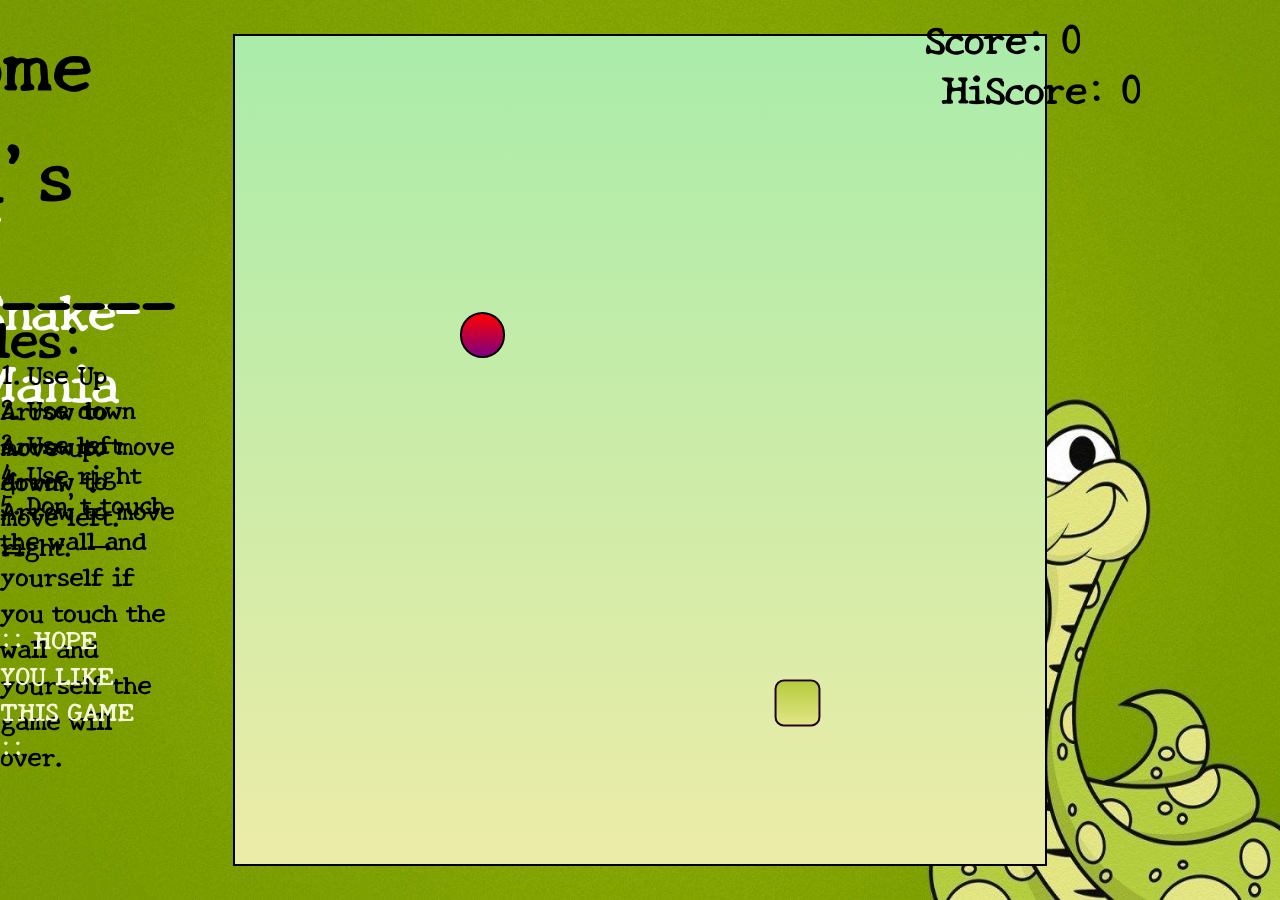
==== index.htm @ cdfb4c3c "Its a snake game website" ====
<!DOCTYPE html>
<html lang="en">
<head>
    <meta charset="UTF-8">
    <meta http-equiv="X-UA-Compatible" content="IE=edge">
    <meta name="viewport" content="width=device-width, initial-scale=1.0">
    <title>SnakeMania - Ek Gaming Katha</title>
    <link rel="stylesheet" href="css/style.css">
</head>
<body>
    <div class="body">
        <div id="top_left">Welcome</div>
        <div id="top_left1">To</div>
        <div id="top_left2">Shiva's </div>
        <div id="top_left3">[ Snake-Mania ]</div>
        <div id="ruler"> ____________</div>
        <div id="rules"> Rules: -</div>
        <div class="rules_are1">
            1.Use Up Arrow to move up. &uarr;
        </div>
        <div class="rules_are2">
            2.Use down Arrow to move down. &darr;
        </div>
        <div class="rules_are3">
            3.Use left Arrow to move left. &larr;
        </div>
        <div class="rules_are4">
            4.Use right Arrow to move right. &rarr;
        </div>
        <div class="rules_are5">
            5.Don't touch the wall and yourself if you touch the wall and yourself the game will over.
        </div>
        <div class="rules_are6">
           :: HOPE YOU LIKE THIS GAME ::
        </div>
            
        <div id="scoreBox">Score: 0</div>
        <div id="hiscoreBox">HiScore: 0</div>
        <div id="board"></div>
    </div>
</body>
<script src="js/index.js"></script>
</html>
---- css/style.css ----
@import url('https://fonts.googleapis.com/css2?family=New+Tegomin&display=swap');
*{
    padding: 0;
    margin: 0;
}
.header{
    background-color: rgb(119, 253, 180);
    text-align: center;
    height: 20px;
    font-size: 20px;
}
.body{
    background: url("../img/bg.jpg"); 
    min-height: 100vh;
    background-size: 100vw 100vh;
    background-repeat: no-repeat;
    display: flex;
    justify-content: center;
    align-items: center;
}

#top_left{
    position: absolute;
    top: 10px;
    right: 1190px;
    font-size: 70px;
    font-weight: bold;
    font-family: 'New Tegomin', serif;
}
#top_left1{
    position: absolute;
    top: 65px;
    right: 1290px;
    font-size: 70px;
    font-weight: bold;
    font-family: 'New Tegomin', serif;
}
#top_left2{
    position: absolute;
    top: 120px;
    right: 1210px;
    font-size: 70px;
    font-weight: bold;
    font-family: 'New Tegomin', serif;
}

#top_left3{
    position: absolute;
    top: 200px;
    right: 1140px;
    font-size: 50px;
    font-weight: bold;
    color: rgb(253, 253, 253);
    font-family: 'New Tegomin', serif;
}

#ruler{
    position: absolute;
    top: 220px;
    right: 1105px;
    font-size: 70px;
    font-weight: bold;
    font-family: 'New Tegomin', serif;
}
#rules{
    position: absolute;
    top: 300px;
    right: 1195px;
    font-size: 50px;
    font-weight: bold;
    font-family: 'New Tegomin', serif;
}
.rules_are1{
    position: absolute;
    top: 355px;
    right: 1163px;
    font-size: 25px;
    font-weight: bold;
    font-family: 'New Tegomin', serif;
}
.rules_are2{
    position: absolute;
    top: 390px;
    right: 1103px;
    font-size: 25px;
    font-weight: bold;
    font-family: 'New Tegomin', serif;
}
.rules_are3{
    position: absolute;
    top: 425px;
    right: 1129px;
    font-size: 25px;
    font-weight: bold;
    font-family: 'New Tegomin', serif;
}
.rules_are4{
    position: absolute;
    top: 455px;
    right: 1093px;
    font-size: 25px;
    font-weight: bold;
    font-family: 'New Tegomin', serif;
}
.rules_are5{
    position: absolute;
    top: 485px;
    right: 1100px;
    font-size: 25px;
    font-weight: bold;
    font-family: 'New Tegomin', serif;
}
.rules_are6{
    position: absolute;
    top: 620px;
    right: 1140px;
    font-size: 25px;
    font-weight: bold;
    color: beige;
    font-family: 'New Tegomin', serif;
}

#scoreBox{
    position: absolute;
    top: 9px;
    right: 200px;
    font-size: 39px;
    font-weight: bold;
    font-family: 'New Tegomin', serif;
}

#hiscoreBox{
    position: absolute;
    top: 59px;
    right: 140px;
    font-size: 39px;
    font-weight: bold;
    font-family: 'New Tegomin', serif;
}

#board{
    background: linear-gradient(rgb(170, 236, 170), rgb(236, 236, 167));
    width: 90vmin;
    height: 92vmin;
    border: 2px solid black;
    display: grid;
    grid-template-rows: repeat(18, 1fr);
    grid-template-columns: repeat(18, 1fr);
}

.head{
    background: linear-gradient(rgb(180 205 62), rgb(226 228 133));
    border: 2px solid rgb(34, 4, 34); 
    transform: scale(1.02);
    border-radius: 9px;
}

.snake{
    background-color: purple;
    border: .25vmin solid white;
    border-radius: 30px;
}

.food{
    background: linear-gradient(red, purple);
    border: .25vmin solid black;
    border-radius: 30px;
}
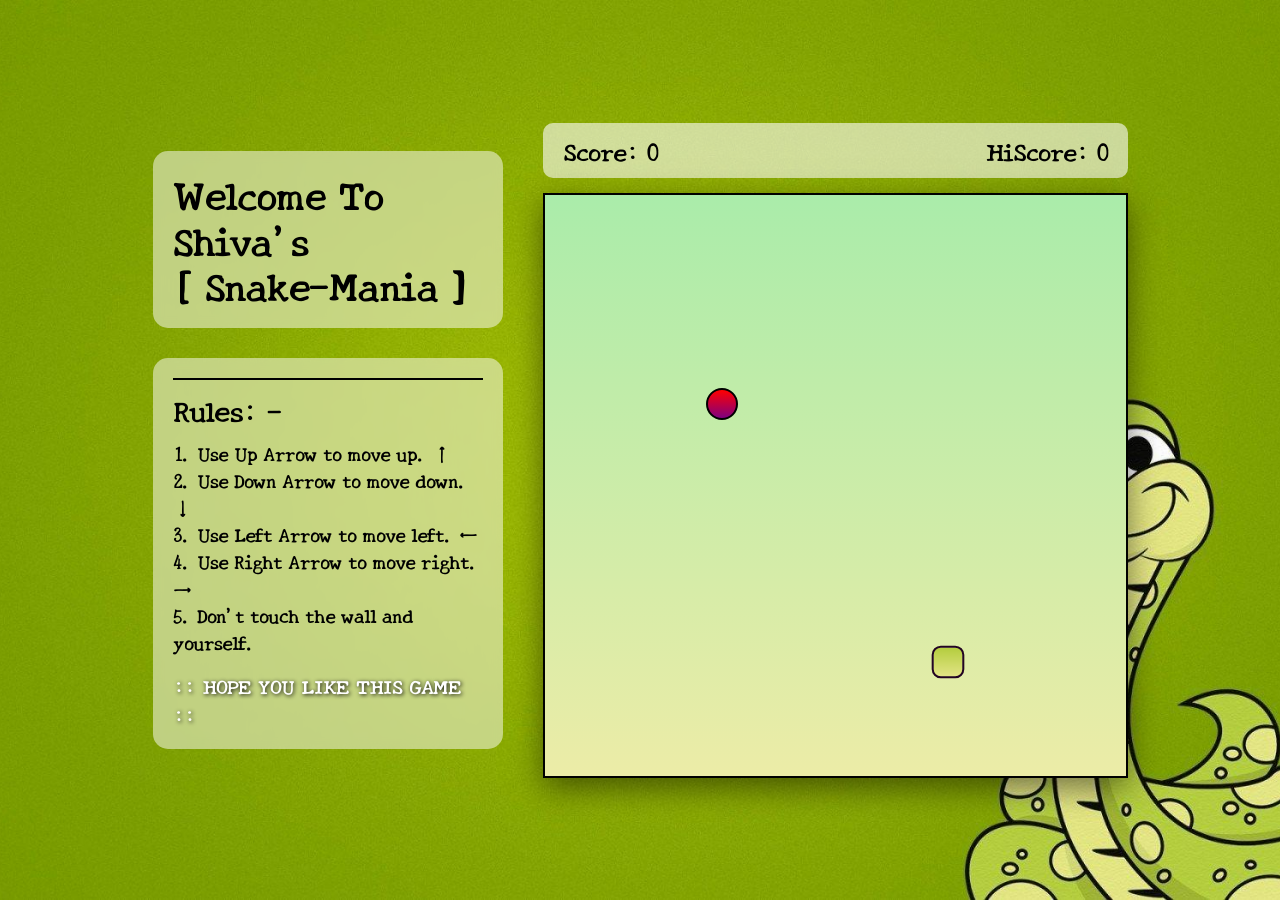
==== commit efd5ec5a: "refactor: implement responsive design, add mobile d-pad, and introduce a native modal for game manag" ====
--- a/index.htm
+++ b/index.htm
@@ -5,38 +5,53 @@
     <meta http-equiv="X-UA-Compatible" content="IE=edge">
     <meta name="viewport" content="width=device-width, initial-scale=1.0">
     <title>SnakeMania - Ek Gaming Katha</title>
+    <link rel="icon" href="data:image/svg+xml,<svg xmlns=%22http://www.w3.org/2000/svg%22 viewBox=%220 0 100 100%22><text y=%22.9em%22 font-size=%2290%22>🐍</text></svg>">
     <link rel="stylesheet" href="css/style.css">
 </head>
 <body>
+    <dialog id="gameOverDialog" class="game-over-dialog">
+        <h2 style="color: red; font-size: 32px;">Game Over!</h2>
+        <p id="finalScoreText" style="font-size: 24px; font-weight: bold; margin: 15px 0;">Score: 0</p>
+        <button id="restartBtn" class="restart-btn">Play Again</button>
+    </dialog>
+
     <div class="body">
-        <div id="top_left">Welcome</div>
-        <div id="top_left1">To</div>
-        <div id="top_left2">Shiva's </div>
-        <div id="top_left3">[ Snake-Mania ]</div>
-        <div id="ruler"> ____________</div>
-        <div id="rules"> Rules: -</div>
-        <div class="rules_are1">
-            1.Use Up Arrow to move up. &uarr;
+        <div class="left-column">
+            <div class="title-section panel">
+                <h1>Welcome To Shiva's <br> [ Snake-Mania ]</h1>
+            </div>
+            
+            <div class="rules-section panel">
+                <hr id="ruler">
+                <h2>Rules: -</h2>
+                <ul>
+                    <li>1. Use Up Arrow to move up. &uarr;</li>
+                    <li>2. Use Down Arrow to move down. &darr;</li>
+                    <li>3. Use Left Arrow to move left. &larr;</li>
+                    <li>4. Use Right Arrow to move right. &rarr;</li>
+                    <li>5. Don't touch the wall and yourself.</li>
+                </ul>
+                <p class="hope-text">:: HOPE YOU LIKE THIS GAME ::</p>
+            </div>
         </div>
-        <div class="rules_are2">
-            2.Use down Arrow to move down. &darr;
-        </div>
-        <div class="rules_are3">
-            3.Use left Arrow to move left. &larr;
-        </div>
-        <div class="rules_are4">
-            4.Use right Arrow to move right. &rarr;
-        </div>
-        <div class="rules_are5">
-            5.Don't touch the wall and yourself if you touch the wall and yourself the game will over.
-        </div>
-        <div class="rules_are6">
-           :: HOPE YOU LIKE THIS GAME ::
-        </div>
-            
-        <div id="scoreBox">Score: 0</div>
-        <div id="hiscoreBox">HiScore: 0</div>
-        <div id="board"></div>
+        
+        <div class="game-section">
+            <div class="score-board">
+                <div id="scoreBox">Score: 0</div>
+                <div id="hiscoreBox">HiScore: 0</div>
+            </div>
+            <div id="board"></div>
+            <div class="mobile-controls">
+                <div class="d-pad-container">
+                    <div class="d-pad-ring">
+                        <button id="btn-up" class="pad-btn up"><span class="icon">&#9650;</span></button>
+                        <button id="btn-right" class="pad-btn right"><span class="icon">&#9654;</span></button>
+                        <button id="btn-left" class="pad-btn left"><span class="icon">&#9664;</span></button>
+                        <button id="btn-down" class="pad-btn down"><span class="icon">&#9660;</span></button>
+                    </div>
+                    <div class="pad-center">🐍</div>
+                </div>
+            </div>
     </div>
 </body>
 <script src="js/index.js"></script>
--- a/css/style.css
+++ b/css/style.css
@@ -1,168 +1,305 @@
 @import url('https://fonts.googleapis.com/css2?family=New+Tegomin&display=swap');
-*{
+
+* {
     padding: 0;
     margin: 0;
-}
-.header{
-    background-color: rgb(119, 253, 180);
+    box-sizing: border-box;
+}
+
+body, html {
+    width: 100%;
+    min-height: 100%;
+    overflow-x: hidden;
+}
+
+/* Native Dialog Styling */
+.game-over-dialog {
+    margin: auto;
+    padding: 40px;
+    border: 4px solid #333;
+    border-radius: 20px;
+    background: linear-gradient(145deg, #fff, #eee);
     text-align: center;
-    height: 20px;
-    font-size: 20px;
-}
-.body{
-    background: url("../img/bg.jpg"); 
+    box-shadow: 0 10px 40px rgba(0,0,0,0.6);
+    font-family: 'New Tegomin', serif;
+    max-width: 400px;
+    width: 90%;
+}
+.game-over-dialog::backdrop {
+    background: rgba(0,0,0,0.6);
+    backdrop-filter: blur(5px);
+}
+.restart-btn {
+    padding: 12px 25px;
+    font-size: 22px;
+    font-weight: bold;
+    color: white;
+    background: #444;
+    border: 2px solid #222;
+    border-radius: 10px;
+    cursor: pointer;
+    font-family: 'New Tegomin', serif;
+    margin-top: 20px;
+    box-shadow: 0 4px 6px rgba(0,0,0,0.3);
+    transition: background 0.2s, transform 0.1s;
+}
+.restart-btn:hover {
+    background: #555;
+}
+.restart-btn:active {
+    transform: scale(0.95);
+    background: #333;
+}
+
+.body {
+    background: url("../img/bg.jpg");
     min-height: 100vh;
-    background-size: 100vw 100vh;
-    background-repeat: no-repeat;
-    display: flex;
+    background-size: cover;
+    background-position: center;
+    background-attachment: fixed;
+    font-family: 'New Tegomin', serif;
+    padding: 20px;
+    color: #000;
+    
+    display: flex;
+    flex-wrap: wrap;
     justify-content: center;
     align-items: center;
-}
-
-#top_left{
-    position: absolute;
-    top: 10px;
-    right: 1190px;
-    font-size: 70px;
+    gap: 40px;
+}
+
+.left-column {
+    display: flex;
+    flex-direction: column;
+    gap: 30px;
+    width: 350px;
+}
+
+.panel {
+    background: rgba(255, 255, 255, 0.5);
+    padding: 20px;
+    border-radius: 15px;
+    backdrop-filter: blur(5px);
+    width: 100%;
+}
+
+.title-section {
+    display: flex;
+    flex-direction: column;
+    gap: 10px;
+}
+.title-section h1 { font-size: 38px; font-weight: bold; line-height: 1.2; }
+.title-section h2 { font-size: 30px; font-weight: bold; }
+.title-section h3 { font-size: 24px; font-weight: bold; color: #333; }
+
+#ruler {
+    border: 0;
+    height: 2px;
+    background: #000;
+    margin-bottom: 10px;
+}
+.rules-section h2 { font-size: 28px; }
+.rules-section ul {
+    list-style-type: none;
+    font-size: 18px;
+    line-height: 1.5;
     font-weight: bold;
-    font-family: 'New Tegomin', serif;
-}
-#top_left1{
-    position: absolute;
-    top: 65px;
-    right: 1290px;
-    font-size: 70px;
+    margin-top: 10px;
+}
+.rules-section .hope-text {
+    margin-top: 15px;
+    font-size: 20px;
     font-weight: bold;
-    font-family: 'New Tegomin', serif;
-}
-#top_left2{
-    position: absolute;
-    top: 120px;
-    right: 1210px;
-    font-size: 70px;
+    color: #fff;
+    text-shadow: 1px 1px 4px #000;
+}
+
+.game-section {
+    display: flex;
+    flex-direction: column;
+    align-items: center;
+    gap: 15px;
+}
+
+.score-board {
+    display: flex;
+    justify-content: space-between;
+    width: 100%;
+    max-width: 600px;
+    font-size: 24px;
     font-weight: bold;
-    font-family: 'New Tegomin', serif;
-}
-
-#top_left3{
-    position: absolute;
-    top: 200px;
-    right: 1140px;
-    font-size: 50px;
-    font-weight: bold;
-    color: rgb(253, 253, 253);
-    font-family: 'New Tegomin', serif;
-}
-
-#ruler{
-    position: absolute;
-    top: 220px;
-    right: 1105px;
-    font-size: 70px;
-    font-weight: bold;
-    font-family: 'New Tegomin', serif;
-}
-#rules{
-    position: absolute;
-    top: 300px;
-    right: 1195px;
-    font-size: 50px;
-    font-weight: bold;
-    font-family: 'New Tegomin', serif;
-}
-.rules_are1{
-    position: absolute;
-    top: 355px;
-    right: 1163px;
-    font-size: 25px;
-    font-weight: bold;
-    font-family: 'New Tegomin', serif;
-}
-.rules_are2{
-    position: absolute;
-    top: 390px;
-    right: 1103px;
-    font-size: 25px;
-    font-weight: bold;
-    font-family: 'New Tegomin', serif;
-}
-.rules_are3{
-    position: absolute;
-    top: 425px;
-    right: 1129px;
-    font-size: 25px;
-    font-weight: bold;
-    font-family: 'New Tegomin', serif;
-}
-.rules_are4{
-    position: absolute;
-    top: 455px;
-    right: 1093px;
-    font-size: 25px;
-    font-weight: bold;
-    font-family: 'New Tegomin', serif;
-}
-.rules_are5{
-    position: absolute;
-    top: 485px;
-    right: 1100px;
-    font-size: 25px;
-    font-weight: bold;
-    font-family: 'New Tegomin', serif;
-}
-.rules_are6{
-    position: absolute;
-    top: 620px;
-    right: 1140px;
-    font-size: 25px;
-    font-weight: bold;
-    color: beige;
-    font-family: 'New Tegomin', serif;
-}
-
-#scoreBox{
-    position: absolute;
-    top: 9px;
-    right: 200px;
-    font-size: 39px;
-    font-weight: bold;
-    font-family: 'New Tegomin', serif;
-}
-
-#hiscoreBox{
-    position: absolute;
-    top: 59px;
-    right: 140px;
-    font-size: 39px;
-    font-weight: bold;
-    font-family: 'New Tegomin', serif;
-}
-
-#board{
+    background: rgba(255, 255, 255, 0.6);
+    padding: 10px 20px;
+    border-radius: 10px;
+}
+
+#board {
     background: linear-gradient(rgb(170, 236, 170), rgb(236, 236, 167));
-    width: 90vmin;
-    height: 92vmin;
+    width: 65vmin;
+    height: 65vmin;
+    max-width: 600px;
+    max-height: 600px;
     border: 2px solid black;
     display: grid;
     grid-template-rows: repeat(18, 1fr);
     grid-template-columns: repeat(18, 1fr);
-}
-
-.head{
+    box-shadow: 0px 10px 30px rgba(0,0,0,0.5);
+}
+
+.head {
     background: linear-gradient(rgb(180 205 62), rgb(226 228 133));
-    border: 2px solid rgb(34, 4, 34); 
+    border: 2px solid rgb(34, 4, 34);
     transform: scale(1.02);
     border-radius: 9px;
 }
 
-.snake{
+.snake {
     background-color: purple;
     border: .25vmin solid white;
     border-radius: 30px;
 }
 
-.food{
+.food {
     background: linear-gradient(red, purple);
     border: .25vmin solid black;
     border-radius: 30px;
+}
+
+/* Mobile Controls - Circular D-Pad Design */
+.mobile-controls {
+    display: none;
+    margin-top: 20px;
+}
+
+.d-pad-container {
+    position: relative;
+    width: 160px;
+    height: 160px;
+    margin: 0 auto;
+}
+
+.d-pad-ring {
+    position: absolute;
+    width: 100%;
+    height: 100%;
+    border-radius: 50%;
+    overflow: hidden;
+    transform: rotate(45deg);
+    box-shadow: 0 4px 12px rgba(0,0,0,0.4);
+    border: 3px solid #222;
+}
+
+.pad-btn {
+    position: absolute;
+    width: 50%;
+    height: 50%;
+    background: linear-gradient(145deg, #555, #333);
+    border: 1px solid #222;
+    color: white;
+    cursor: pointer;
+    display: flex;
+    justify-content: center;
+    align-items: center;
+    padding: 0;
+    box-shadow: inset 0 0 5px rgba(255,255,255,0.1);
+}
+.pad-btn:active {
+    background: #333;
+    box-shadow: inset 0 2px 10px rgba(0,0,0,0.6);
+}
+
+.pad-btn.up {
+    top: 0; left: 0;
+}
+.pad-btn.right {
+    top: 0; right: 0;
+}
+.pad-btn.left {
+    bottom: 0; left: 0;
+}
+.pad-btn.down {
+    bottom: 0; right: 0;
+}
+
+.pad-btn .icon {
+    transform: rotate(-45deg);
+    font-size: 22px;
+}
+
+.pad-center {
+    position: absolute;
+    top: 50%; left: 50%;
+    transform: translate(-50%, -50%);
+    width: 70px; height: 70px;
+    background: linear-gradient(145deg, #8bc34a, #558b2f);
+    border-radius: 50%;
+    border: 4px solid #222;
+    box-shadow: 0 4px 8px rgba(0,0,0,0.6);
+    display: flex;
+    justify-content: center;
+    align-items: center;
+    font-size: 35px;
+    z-index: 10;
+}
+
+/* Responsive Design */
+@media (max-width: 900px) {
+    .body {
+        flex-direction: column;
+        justify-content: flex-start;
+        align-items: center;
+        padding: 10px;
+        gap: 15px;
+    }
+
+    .left-column {
+        display: contents; /* Allows children to be ordered independently by body flexbox */
+    }
+
+    .panel {
+        text-align: center;
+        width: 100%;
+        max-width: 500px; /* Re-apply max-width since left-column is display: contents */
+    }
+    
+    .title-section { 
+        order: 1; 
+        padding: 10px 15px; 
+    }
+    .title-section h1 { font-size: 32px; }
+
+    .game-section { 
+        order: 2; 
+        gap: 10px;
+        width: 100%;
+        max-width: 500px;
+    }
+
+    .rules-section {
+        order: 3; /* Move rules to bottom */
+        padding: 15px;
+    }
+    .rules-section ul {
+        text-align: left;
+    }
+    
+    .score-board {
+        padding: 5px 15px;
+        font-size: 20px;
+    }
+
+    .rules-section h2 { font-size: 22px; }
+    .rules-section ul { font-size: 15px; margin-top: 5px; }
+    .rules-section .hope-text { font-size: 16px; margin-top: 10px; }
+
+    #board {
+        width: 90vmin;
+        height: 90vmin;
+    }
+
+    .mobile-controls {
+        display: flex;
+        justify-content: center;
+        width: 100%;
+    }
 }
